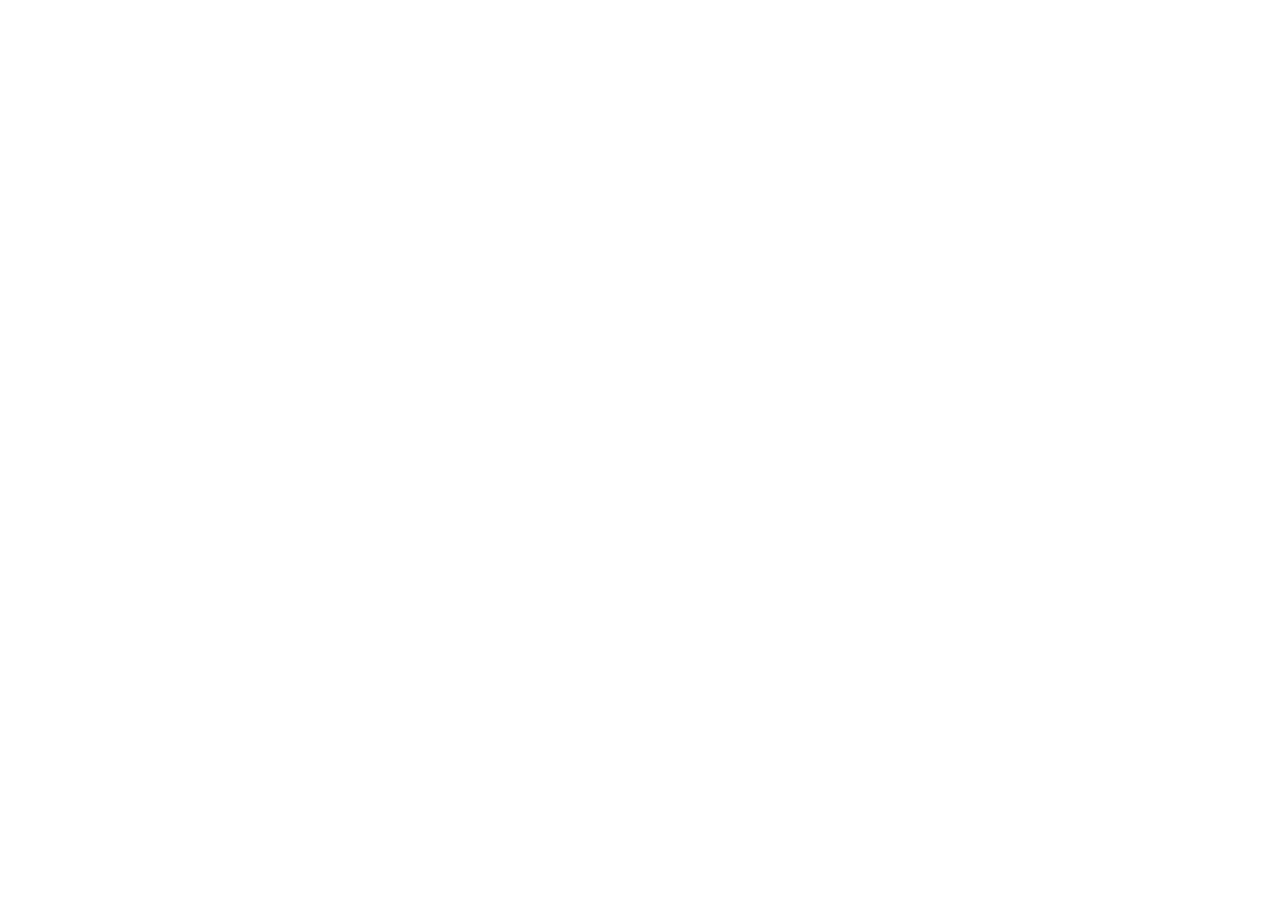
==== index.html @ 0ca32c93 "feat: Stworzenie struktury projektu" ====
<!DOCTYPE html>
<html lang="en">
<head>
    <meta charset="UTF-8">
    <meta http-equiv="X-UA-Compatible" content="IE=edge">
    <meta name="viewport" content="width=device-width, initial-scale=1.0">
    <title>Wrzosowisko - szkółka jeździecka i stadnina koni
    </title>
</head>
<body>
    
</body>
</html>
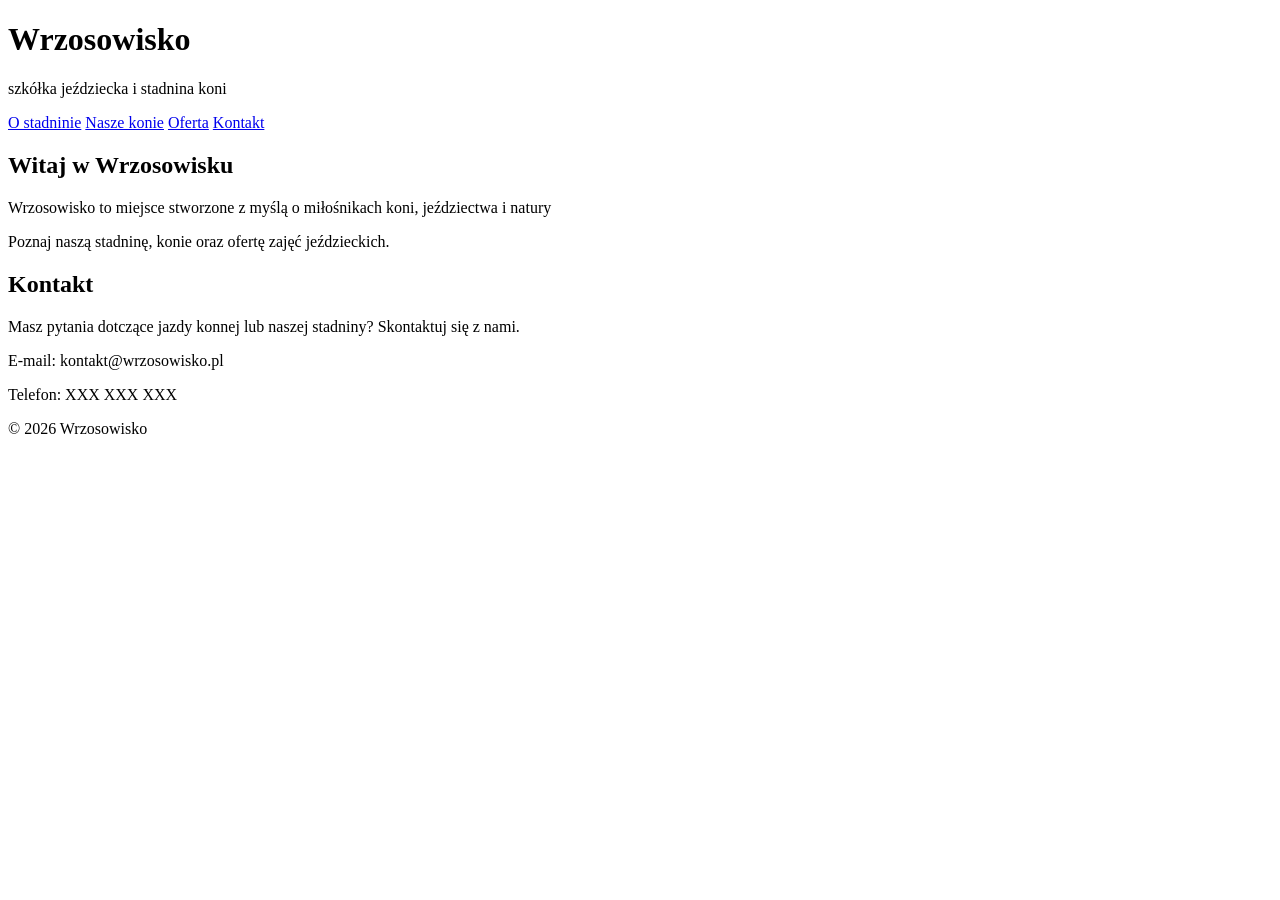
==== commit f6ca4ae9: "feat: Dodanie form* strony głównej." ====
--- a/index.html
+++ b/index.html
@@ -1,13 +1,65 @@
 <!DOCTYPE html>
-<html lang="en">
+<html lang="pl">
 <head>
     <meta charset="UTF-8">
     <meta http-equiv="X-UA-Compatible" content="IE=edge">
     <meta name="viewport" content="width=device-width, initial-scale=1.0">
-    <title>Wrzosowisko - szkółka jeździecka i stadnina koni
-    </title>
+    <title>Wrzosowisko - szkółka jeździecka i stadnina koni</title>
 </head>
 <body>
+    <header>
+        <h1>Wrzosowisko</h1>
+        <p>szkółka jeździecka i stadnina koni</p>
+
+        <nav>
+            <a href="#Onas">O stadninie</a>
+            <a href="#Konie">Nasze konie</a>
+            <a href="#Ofera">Oferta</a>
+            <a href="#Kontakt">Kontakt</a>
+        </nav>
+    </header>
+
+    <main>
+        <section id="Onas">
+            <h2>Witaj w Wrzosowisku</h2>
+
+            <p>
+                Wrzosowisko to miejsce stworzone z myślą 
+                o miłośnikach koni, jeździectwa i natury
+            </p>
+
+            <p>
+                Poznaj naszą stadninę, konie oraz ofertę
+                zajęć jeździeckich.
+            </p>
+        </section>
+
+        <section id="Kontakt">
+            <h2>Kontakt</h2>
+
+            <p>
+                Masz pytania dotczące jazdy konnej lub naszej stadniny?
+                Skontaktuj się z nami.
+            </p>
+
+            <p>
+                E-mail: kontakt@wrzosowisko.pl
+            </p>
+
+            <p>
+                Telefon: XXX XXX XXX
+            </p>
+
+        </section>
+
+
+        
+    </main>
+
+    <footer>
+        <p>© 2026 Wrzosowisko</p>
+    </footer>
+
     
 </body>
 </html>
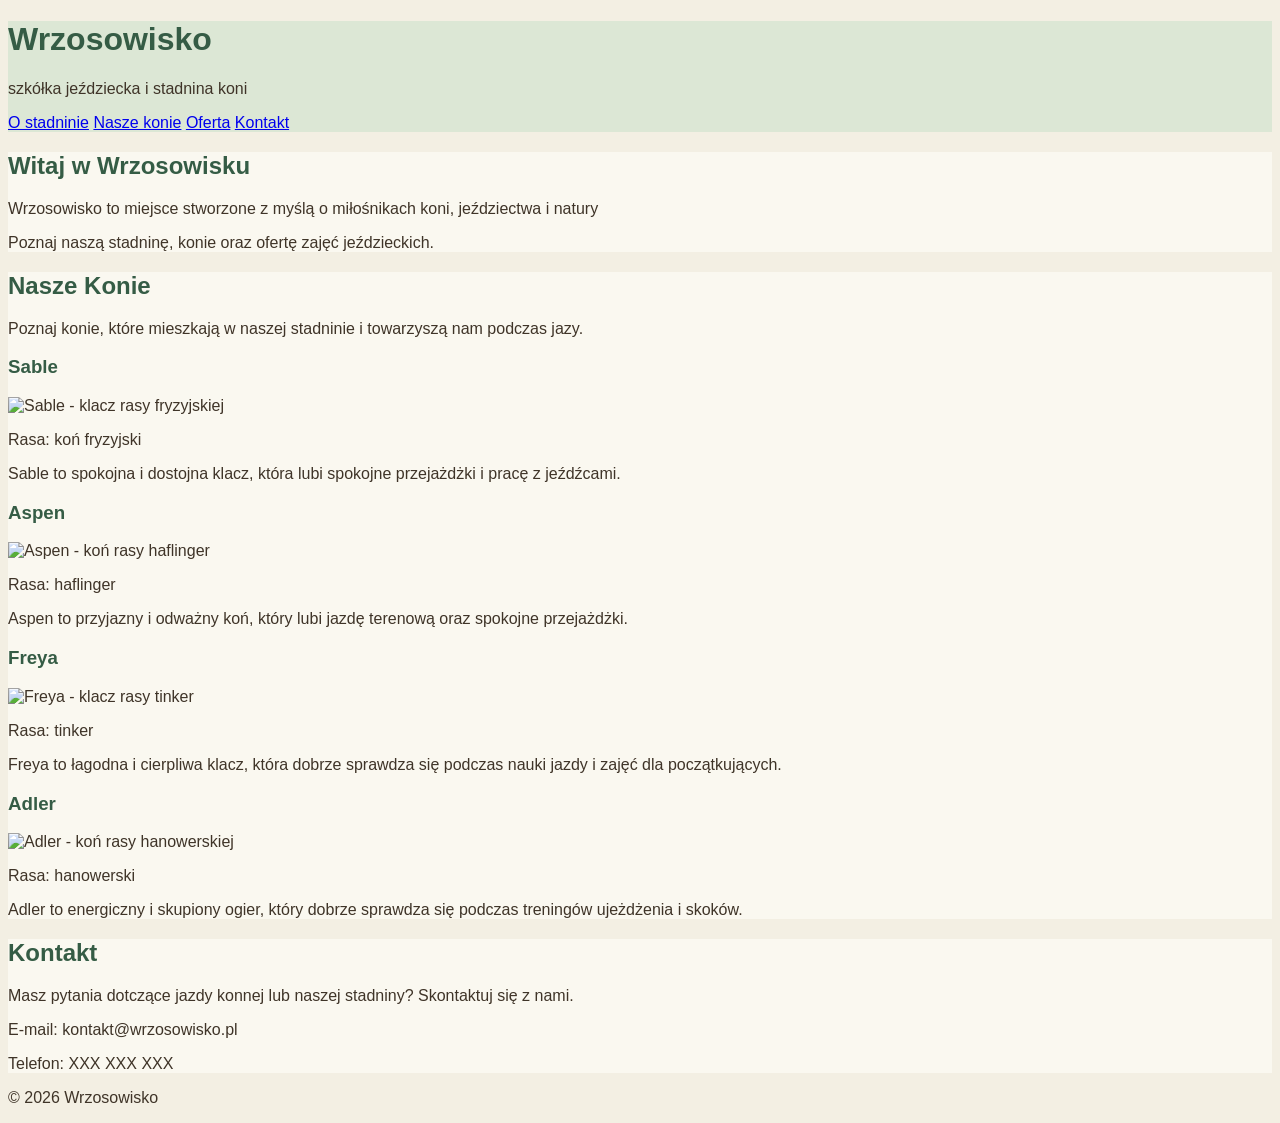
==== commit 3357ae21: "feat: Rozbudowanie strony i dodanie podstawowych stylów." ====
--- a/index.html
+++ b/index.html
@@ -5,6 +5,8 @@
     <meta http-equiv="X-UA-Compatible" content="IE=edge">
     <meta name="viewport" content="width=device-width, initial-scale=1.0">
     <title>Wrzosowisko - szkółka jeździecka i stadnina koni</title>
+    <link rel="stylesheet" href="css/style.css">
+
 </head>
 <body>
     <header>
@@ -33,6 +35,91 @@
                 zajęć jeździeckich.
             </p>
         </section>
+
+        <section id="Konie">
+            <h2>Nasze Konie</h2>
+
+            <p>Poznaj konie, które mieszkają w naszej stadninie
+                i towarzyszą nam podczas jazy.
+            </p>
+
+            <article>
+                <h3>Sable</h3>
+
+                <img src="" alt="Sable - klacz rasy fryzyjskiej">
+
+                <p>
+                    Rasa: koń fryzyjski
+                </p>
+
+                <p>
+                    Sable to spokojna i dostojna klacz,
+                    która lubi spokojne przejażdżki i pracę z jeźdźcami.
+                </p>
+
+            </article>
+
+            <article>
+                <h3>Aspen</h3>
+
+                <img src="" alt="Aspen - koń rasy haflinger">
+
+                <p>
+                    Rasa: haflinger
+                </p>
+
+                <p>
+                    Aspen to przyjazny i odważny koń,
+                    który lubi jazdę terenową oraz spokojne przejażdżki.
+                </p>
+
+            </article>
+
+            <article>
+                <h3>Freya</h3>
+
+                <img src="" alt="Freya - klacz rasy tinker">
+
+                <p>
+                    Rasa: tinker
+                </p>
+
+                <p>
+                    Freya to łagodna i cierpliwa klacz,
+                    która dobrze sprawdza się podczas nauki jazdy
+                    i zajęć dla początkujących.
+                </p>
+
+            </article>
+
+            <article>
+                <h3>Adler</h3>
+
+                <img src="" alt="Adler - koń rasy hanowerskiej">
+
+                <p>
+                    Rasa: hanowerski
+                </p>
+
+                <p>
+                    Adler to energiczny i skupiony ogier,
+                    który dobrze sprawdza się podczas treningów
+                    ujeżdżenia i skoków.
+                </p>
+
+            </article>
+
+        </section>
+
+
+
+
+
+
+
+
+
+
 
         <section id="Kontakt">
             <h2>Kontakt</h2>
--- a/css/style.css
+++ b/css/style.css
@@ -0,0 +1,18 @@
+/* style strony Wrzosowisko */
+body {
+    background-color: #f3efe3;
+    color: #3f3428;
+    font-family: Arial, sans-serif;
+}
+
+h1,h2,h3{
+            color: #355c45;
+        }
+
+header {
+    background-color: #dce7d5;
+}
+
+section {
+    background-color: #faf8f0;
+}
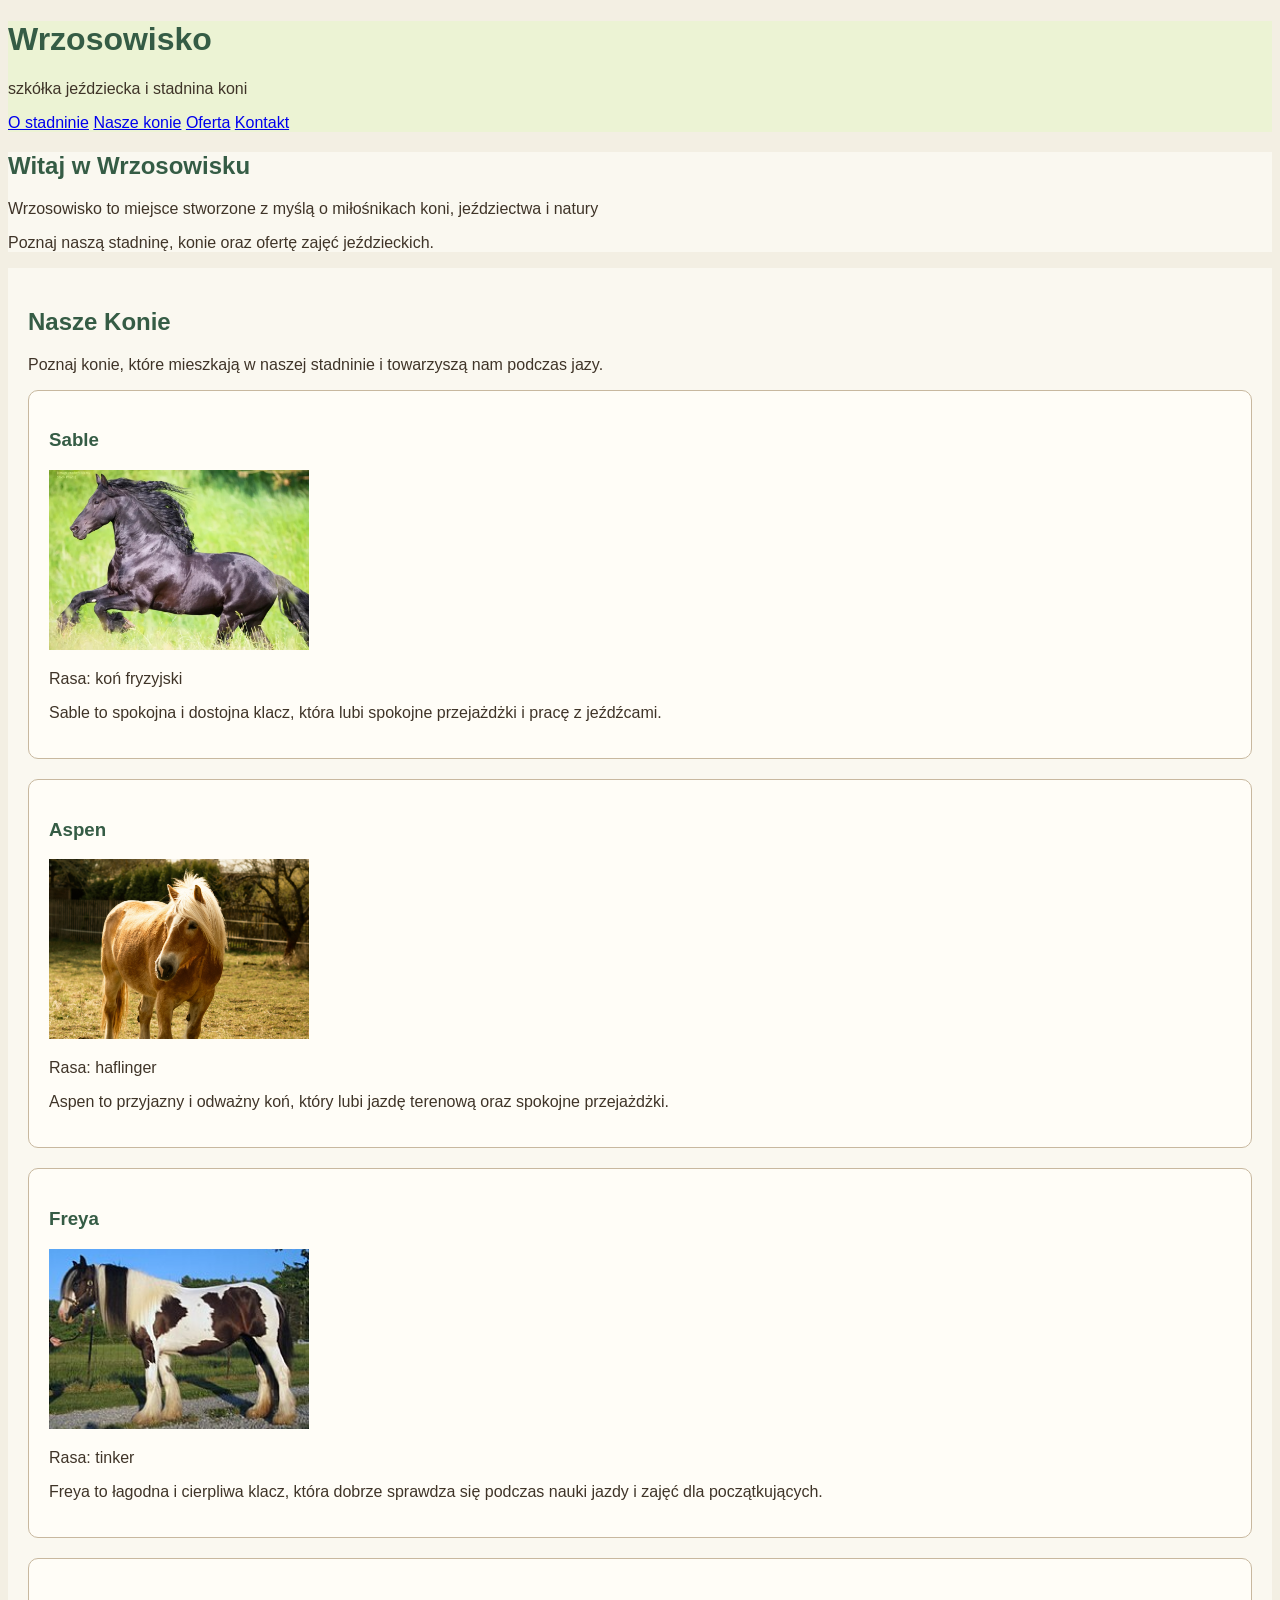
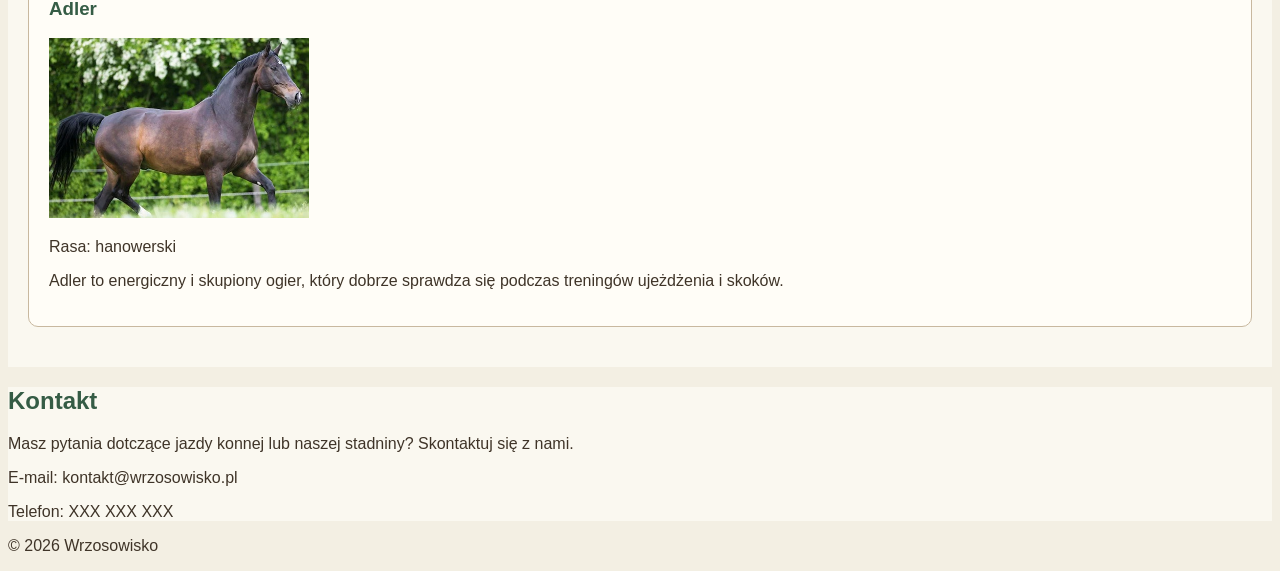
==== commit c88a7a5f: "feat: Dodanie zdjęć koni i ich źródeł" ====
--- a/index.html
+++ b/index.html
@@ -45,8 +45,8 @@
 
             <article>
                 <h3>Sable</h3>
-
-                <img src="" alt="Sable - klacz rasy fryzyjskiej">
+                <!-- link-źródło :https://www.horseandhound.co.uk/features/friesian-horses-785601 -->
+                <img src="images/sable.jpg" alt="Sable - klacz rasy fryzyjskiej">
 
                 <p>
                     Rasa: koń fryzyjski
@@ -61,8 +61,8 @@
 
             <article>
                 <h3>Aspen</h3>
-
-                <img src="" alt="Aspen - koń rasy haflinger">
+                <!-- link-źródło : https://images.pexels.com/photos/37109038/pexels-photo-37109038.jpeg-->
+                <img src="images/aspen.jpg" alt="Aspen - koń rasy haflinger">
 
                 <p>
                     Rasa: haflinger
@@ -77,8 +77,8 @@
 
             <article>
                 <h3>Freya</h3>
-
-                <img src="" alt="Freya - klacz rasy tinker">
+                <!-- link-źródło : https://en.wikipedia.org/wiki/File:GypsyMareLeft.jpg -->
+                <img src="images/freya.jpg" alt="Freya - klacz rasy tinker">
 
                 <p>
                     Rasa: tinker
@@ -94,8 +94,8 @@
 
             <article>
                 <h3>Adler</h3>
-
-                <img src="" alt="Adler - koń rasy hanowerskiej">
+                <!-- link-źródło : https://www.cavalluna.com/en/backstage-more/knowledge-about-horses/horse-breeds/hanoverian-horse -->
+                <img src="images/adler.jpg" alt="Adler - koń rasy hanowerskiej">
 
                 <p>
                     Rasa: hanowerski
--- a/css/style.css
+++ b/css/style.css
@@ -10,9 +10,27 @@
         }
 
 header {
-    background-color: #dce7d5;
+    background-color: #ecf3d4;
 }
 
 section {
     background-color: #faf8f0;
+}
+
+#Konie {
+    padding: 20px;
+}
+
+#Konie article {
+    background-color: #fffdf7;
+    border: 1px solid #c8b89f;
+    border-radius: 10px;
+    padding: 20px;
+    margin-bottom: 20px;
+}
+
+#Konie article img {
+    width: 260px;
+    height: 180px;
+    object-fit: cover;
 }
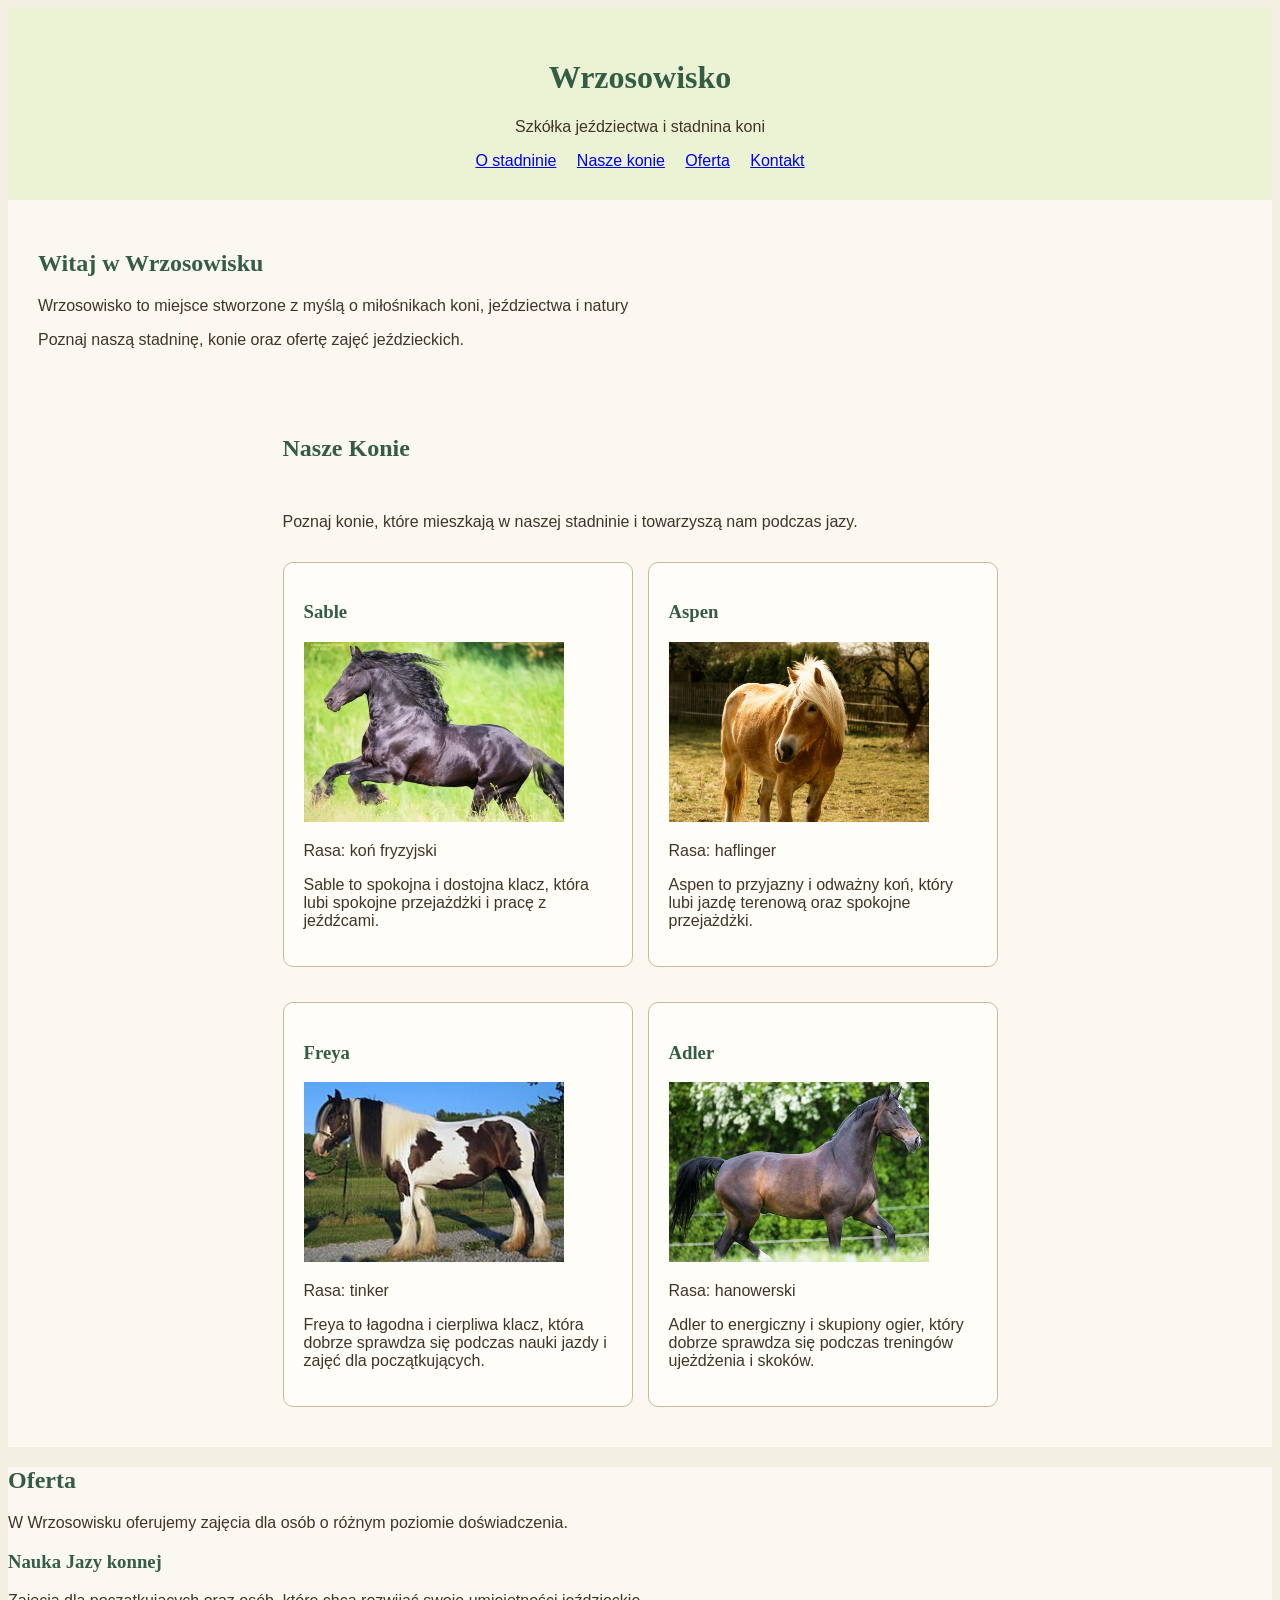
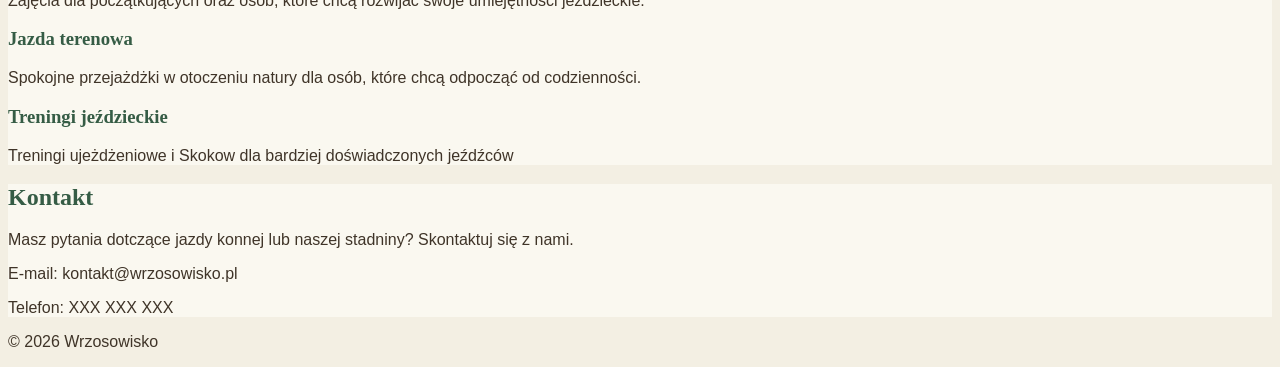
==== commit f87619f6: "Style: Rozbudowanie wyglądu strony." ====
--- a/index.html
+++ b/index.html
@@ -11,7 +11,7 @@
 <body>
     <header>
         <h1>Wrzosowisko</h1>
-        <p>szkółka jeździecka i stadnina koni</p>
+        <p>Szkółka jeździectwa i stadnina koni</p>
 
         <nav>
             <a href="#Onas">O stadninie</a>
@@ -111,7 +111,42 @@
 
         </section>
 
+        <section id="Oferta">
+            <h2>Oferta</h2>
 
+            <p>
+                W Wrzosowisku oferujemy zajęcia dla osób
+                o różnym poziomie doświadczenia.
+            </p>
+
+            <article>
+                <h3>Nauka Jazy konnej</h3>
+
+                <p>
+                    Zajęcia dla początkujących oraz osób,
+                    które chcą rozwijać swoje umiejętności jeździeckie.
+                </p>
+            </article>
+
+            <article>
+                <h3>Jazda terenowa</h3>
+            
+                <p>
+                    Spokojne przejażdżki w otoczeniu natury
+                    dla osób, które chcą odpocząć od codzienności.
+                </p>
+            </article>
+
+            <article>
+                <h3>Treningi jeździeckie</h3>
+
+                <p>
+                    Treningi ujeżdżeniowe i Skokow 
+                    dla bardziej doświadczonych jeźdźców
+                </p>
+            </article>
+
+        </section>
 
 
 
--- a/css/style.css
+++ b/css/style.css
@@ -7,18 +7,38 @@
 
 h1,h2,h3{
             color: #355c45;
+            font-family: Georgia, serif;
         }
 
 header {
     background-color: #ecf3d4;
+    padding: 30px;
+    text-align:center;
+}
+
+nav a {
+    margin: 0 8px;
 }
 
 section {
     background-color: #faf8f0;
 }
 
+#Onas {
+    padding: 30px;
+}
+
 #Konie {
     padding: 20px;
+    display: grid;
+    grid-template-columns: repeat(2,350px);
+    justify-content: center;
+    gap: 15px;
+}
+
+#Konie > h2,
+#Konie > p {
+    grid-column: 1 / -1;
 }
 
 #Konie article {
@@ -27,10 +47,23 @@
     border-radius: 10px;
     padding: 20px;
     margin-bottom: 20px;
+
 }
 
 #Konie article img {
     width: 260px;
     height: 180px;
     object-fit: cover;
+}
+
+#oferta {
+    padding: 30px;
+}
+
+#oferta article {
+    background-color: #fffdf7;
+    border: 1px solid #c8b89f;
+    border-radius: 10px;
+    padding: 20px;
+    margin-bottom: 20px;
 }
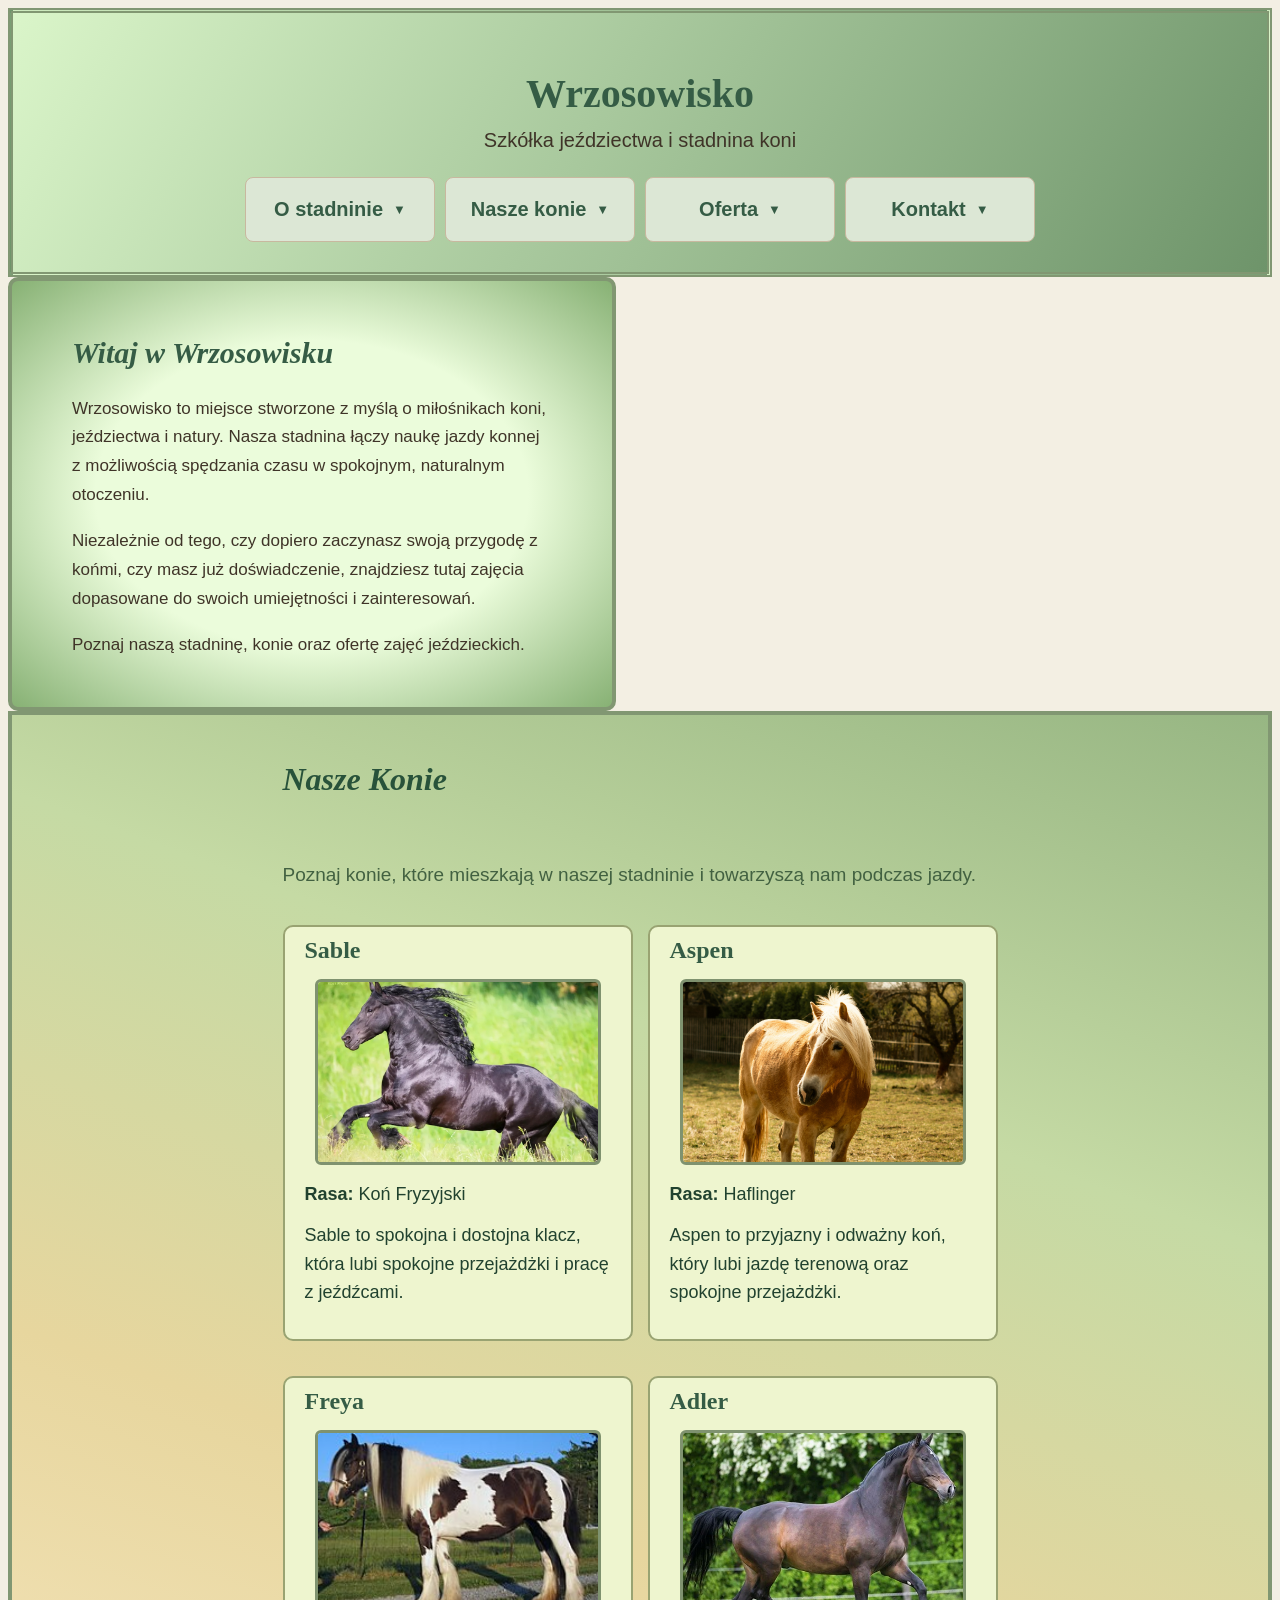
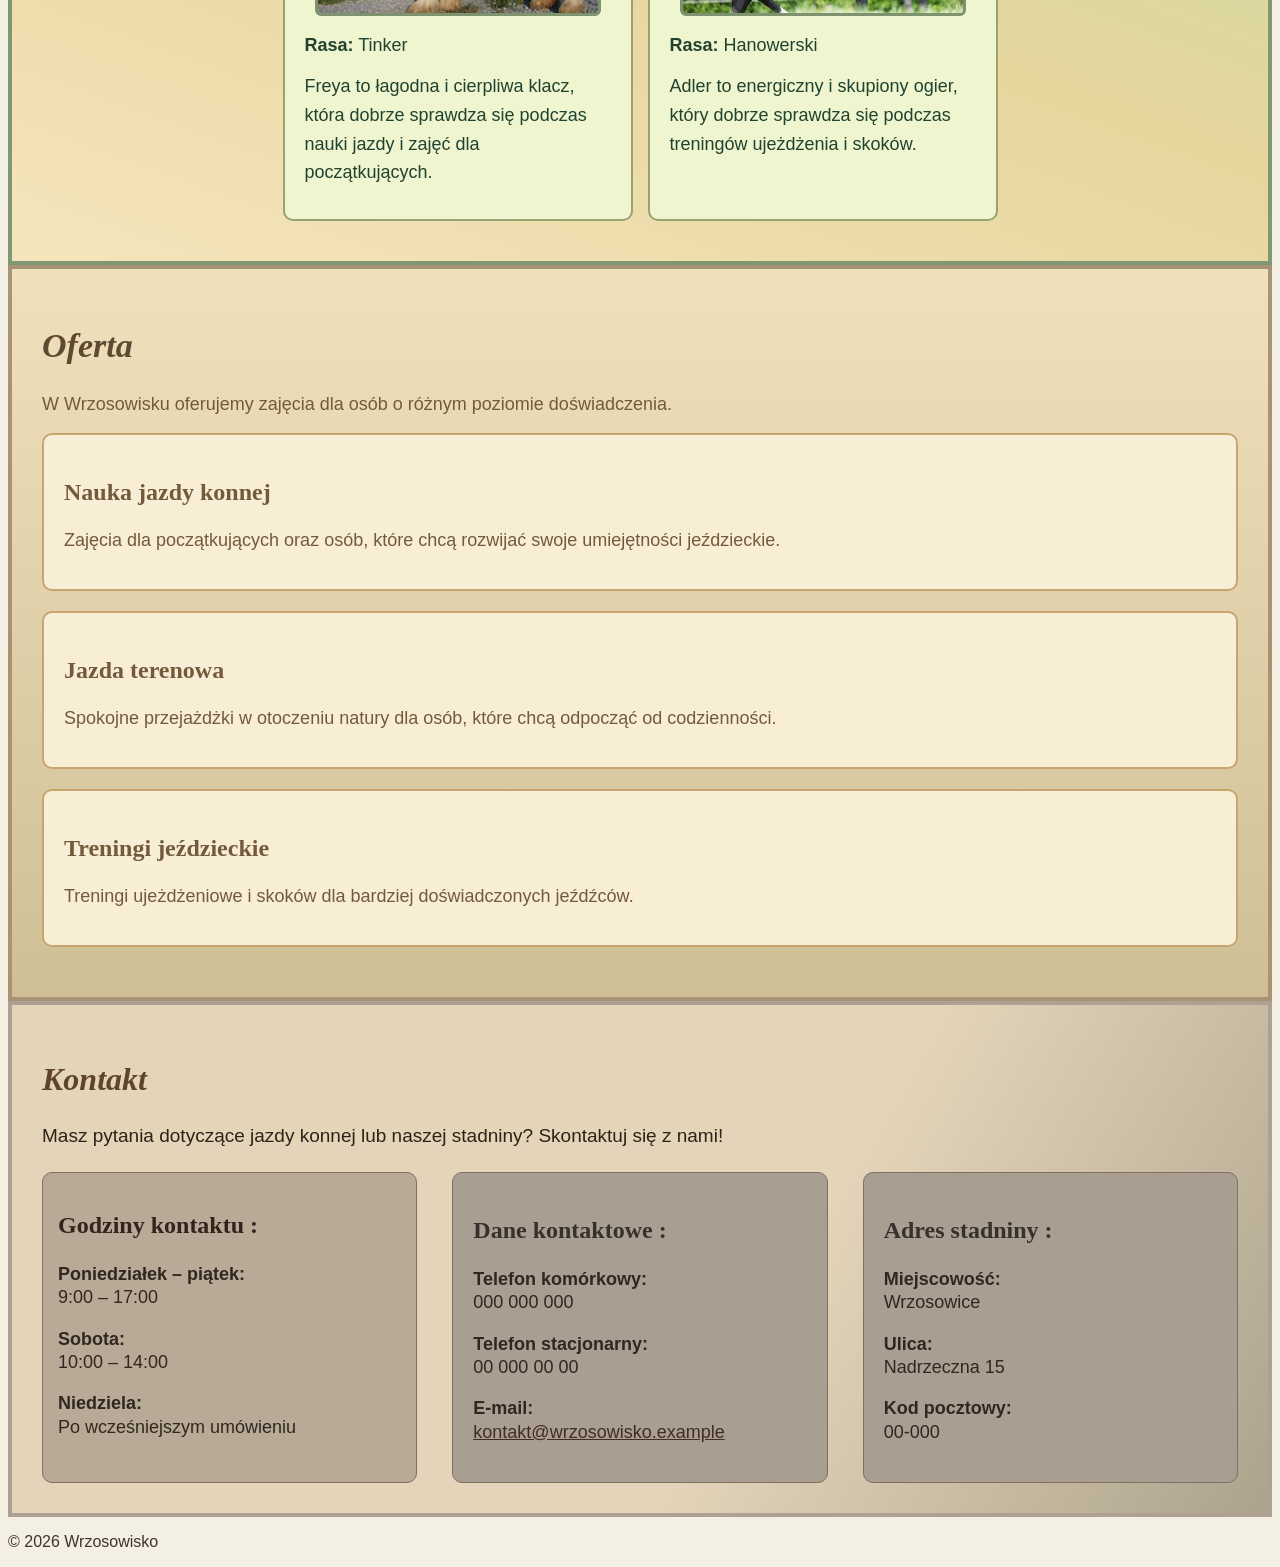
==== commit 57470ff9: "feat: Rozbudowanie strony Wrzosowisko." ====
--- a/index.html
+++ b/index.html
@@ -8,16 +8,33 @@
     <link rel="stylesheet" href="css/style.css">
 
 </head>
+
 <body>
     <header>
         <h1>Wrzosowisko</h1>
         <p>Szkółka jeździectwa i stadnina koni</p>
 
+        <!-- Nawigacja strony -->
         <nav>
-            <a href="#Onas">O stadninie</a>
-            <a href="#Konie">Nasze konie</a>
-            <a href="#Ofera">Oferta</a>
-            <a href="#Kontakt">Kontakt</a>
+             <details>
+                <summary>O stadninie</summary>
+                <a href="#Onas">O nas</a>
+            </details>
+        
+            <details>
+                <summary>Nasze konie</summary>
+                <a href="#Konie">Lista koni</a>
+            </details>
+        
+            <details>
+                <summary>Oferta</summary>
+                <a href="#Oferta">Nasza oferta</a>
+            </details>
+        
+            <details>
+                <summary>Kontakt</summary>
+                <a href="#Kontakt">Dane kontaktowe</a>
+            </details>
         </nav>
     </header>
 
@@ -27,7 +44,15 @@
 
             <p>
                 Wrzosowisko to miejsce stworzone z myślą 
-                o miłośnikach koni, jeździectwa i natury
+                o miłośnikach koni, jeździectwa i natury.
+                Nasza stadnina łączy naukę jazdy konnej
+                z możliwością spędzania czasu w spokojnym, naturalnym otoczeniu.
+            </p>
+
+            <p>
+                Niezależnie od tego, czy dopiero zaczynasz swoją przygodę z końmi,
+                czy masz już doświadczenie, znajdziesz tutaj zajęcia dopasowane
+                do swoich umiejętności i zainteresowań.
             </p>
 
             <p>
@@ -40,16 +65,16 @@
             <h2>Nasze Konie</h2>
 
             <p>Poznaj konie, które mieszkają w naszej stadninie
-                i towarzyszą nam podczas jazy.
+                i towarzyszą nam podczas jazdy.
             </p>
 
             <article>
                 <h3>Sable</h3>
-                <!-- link-źródło :https://www.horseandhound.co.uk/features/friesian-horses-785601 -->
+                <!-- Źródło zdjęcia :https://www.horseandhound.co.uk/features/friesian-horses-785601 -->
                 <img src="images/sable.jpg" alt="Sable - klacz rasy fryzyjskiej">
 
                 <p>
-                    Rasa: koń fryzyjski
+                    <strong>Rasa:</strong> Koń Fryzyjski
                 </p>
 
                 <p>
@@ -61,11 +86,11 @@
 
             <article>
                 <h3>Aspen</h3>
-                <!-- link-źródło : https://images.pexels.com/photos/37109038/pexels-photo-37109038.jpeg-->
+                <!-- Źródło zdjęcia : https://images.pexels.com/photos/37109038/pexels-photo-37109038.jpeg-->
                 <img src="images/aspen.jpg" alt="Aspen - koń rasy haflinger">
 
                 <p>
-                    Rasa: haflinger
+                    <strong>Rasa:</strong> Haflinger
                 </p>
 
                 <p>
@@ -77,11 +102,11 @@
 
             <article>
                 <h3>Freya</h3>
-                <!-- link-źródło : https://en.wikipedia.org/wiki/File:GypsyMareLeft.jpg -->
+                <!-- Źródło zdjęcia : https://en.wikipedia.org/wiki/File:GypsyMareLeft.jpg -->
                 <img src="images/freya.jpg" alt="Freya - klacz rasy tinker">
 
                 <p>
-                    Rasa: tinker
+                    <strong>Rasa:</strong> Tinker
                 </p>
 
                 <p>
@@ -94,11 +119,11 @@
 
             <article>
                 <h3>Adler</h3>
-                <!-- link-źródło : https://www.cavalluna.com/en/backstage-more/knowledge-about-horses/horse-breeds/hanoverian-horse -->
+                <!-- Źródło zdjęcia : https://www.cavalluna.com/en/backstage-more/knowledge-about-horses/horse-breeds/hanoverian-horse -->
                 <img src="images/adler.jpg" alt="Adler - koń rasy hanowerskiej">
 
                 <p>
-                    Rasa: hanowerski
+                    <strong>Rasa:</strong> Hanowerski
                 </p>
 
                 <p>
@@ -120,7 +145,7 @@
             </p>
 
             <article>
-                <h3>Nauka Jazy konnej</h3>
+                <h3>Nauka jazdy konnej</h3>
 
                 <p>
                     Zajęcia dla początkujących oraz osób,
@@ -141,47 +166,76 @@
                 <h3>Treningi jeździeckie</h3>
 
                 <p>
-                    Treningi ujeżdżeniowe i Skokow 
-                    dla bardziej doświadczonych jeźdźców
-                </p>
-            </article>
-
-        </section>
-
-
-
-
-
-
-
-
-
+                    Treningi ujeżdżeniowe i skoków 
+                    dla bardziej doświadczonych jeźdźców.
+                </p>
+            </article>
+
+        </section>
+
+        <!-- Sekcja kontaktowa -->
         <section id="Kontakt">
             <h2>Kontakt</h2>
-
-            <p>
-                Masz pytania dotczące jazdy konnej lub naszej stadniny?
-                Skontaktuj się z nami.
-            </p>
-
-            <p>
-                E-mail: kontakt@wrzosowisko.pl
-            </p>
-
-            <p>
-                Telefon: XXX XXX XXX
-            </p>
-
-        </section>
-
-
-        
+        
+            <p>
+                Masz pytania dotyczące jazdy konnej lub naszej stadniny?
+                Skontaktuj się z nami!
+            </p>
+        
+            <!-- Układ informacji kontaktowych -->
+            <div class="Kontakt-uklad">
+
+                <!-- Godziny kontaktu -->
+                <aside class="Kontakt-godziny">
+                    <h3>Godziny kontaktu :</h3>
+        
+                    <p><strong>Poniedziałek – piątek:</strong><br>9:00 – 17:00</p>
+                    <p><strong>Sobota:</strong><br>10:00 – 14:00</p>
+                    <p><strong>Niedziela:</strong><br>Po wcześniejszym umówieniu</p>
+                </aside>
+        
+                <!-- Dane kontaktowe i adres -->
+                <section class="Kontakt-bloki">
+        
+                    <section class="Kontakt-blok">
+                        <h3>Dane kontaktowe :</h3>
+        
+                        <address>
+                            <p><strong>Telefon komórkowy:</strong><br>000 000 000</p>
+        
+                            <p><strong>Telefon stacjonarny:</strong><br>00 000 00 00</p>
+        
+                            <p>
+                                <strong>E-mail:</strong><br>
+                                <a href="mailto:kontakt@wrzosowisko.example">
+                                    kontakt@wrzosowisko.example
+                                </a>
+                            </p>
+                        </address>
+                    </section>
+        
+                    <section class="Kontakt-blok">
+                        <h3>Adres stadniny :</h3>
+
+                        <address>
+                            <p><strong>Miejscowość:</strong><br>Wrzosowice</p>
+        
+                            <p><strong>Ulica:</strong><br>Nadrzeczna 15</p>
+        
+                            <p><strong>Kod pocztowy:</strong><br>00-000</p>
+                        </address>
+                    </section>
+        
+                </section>
+        
+            </div>
+        </section>
+       
     </main>
 
+    <!-- Stopka strony -->
     <footer>
         <p>© 2026 Wrzosowisko</p>
-    </footer>
-
-    
+    </footer> 
 </body>
 </html>
--- a/css/style.css
+++ b/css/style.css
@@ -5,35 +5,75 @@
     font-family: Arial, sans-serif;
 }
 
-h1,h2,h3{
-            color: #355c45;
-            font-family: Georgia, serif;
-        }
-
+h1,
+h2,
+h3 {
+    color: #355c45;
+    font-family: Georgia, serif;
+}
+
+
+/* nagłówek strony */
 header {
-    background-color: #ecf3d4;
+    background: linear-gradient(120deg, #daf5c9, #6e946a);
     padding: 30px;
-    text-align:center;
-}
-
-nav a {
-    margin: 0 8px;
-}
-
+    text-align: center;
+    border: 5px double #819772;
+}
+
+header h1 {
+    font-size: 40px;
+    font-weight: bold;
+    margin-bottom: 12px;
+}
+
+header p {
+    font-size: 20px;
+    margin-top: 4px;
+}
+
+
+/* tło sekcji */
 section {
     background-color: #faf8f0;
 }
 
+
+/* sekcja O nas */
 #Onas {
-    padding: 30px;
-}
-
+    padding: 30px 60px;
+    max-width: 480px;
+    background: radial-gradient(ellipse, #ebfcdb 51%, #87b174);
+    border-radius: 10px;
+    border: 4px solid #819772;
+}
+
+#Onas h2 {
+    font-size: 30px;
+    font-style: oblique;
+}
+
+#Onas p {
+    font-size: 17px;
+    line-height: 1.7;
+}
+
+
+/* sekcja Nasze konie */
 #Konie {
     padding: 20px;
     display: grid;
-    grid-template-columns: repeat(2,350px);
+    grid-template-columns: repeat(2, 350px);
     justify-content: center;
     gap: 15px;
+    background: linear-gradient(
+        200deg,
+        #97b683,
+        #c5daa4,
+        #e7d69e,
+        #f5e5bc
+    );
+    border: 4px solid #819772;
 }
 
 #Konie > h2,
@@ -41,29 +81,275 @@
     grid-column: 1 / -1;
 }
 
+#Konie h2 {
+    font-family: Georgia, serif;
+    font-size: 32px;
+    font-weight: bold;
+    font-style: oblique;
+    color: #28523a;
+}
+
+#Konie > p {
+    font-family: Arial, sans-serif;
+    font-size: 19px;
+    font-weight: normal;
+    color: #426141;
+    line-height: 1.7;
+}
+
+
+/* karty koni */
 #Konie article {
-    background-color: #fffdf7;
-    border: 1px solid #c8b89f;
+    background-color: #eef5cf;
+    border: 2px solid #99a372;
+    border-radius: 10px;
+    padding: 10px 20px 20px;
+    margin-bottom: 20px;
+}
+
+#Konie article h3 {
+    font-size: 24px;
+    font-weight: bold;
+    margin-top: 0;
+    margin-bottom: 15px;
+}
+
+
+/* zdjęcia koni */
+#Konie article img {
+    width: 280px;
+    height: 180px;
+    object-fit: cover;
+    display: block;
+    margin: 0 auto 15px;
+    border: 3px solid #7f926f;
+    border-radius: 6px;
+}
+
+#Konie article p {
+    font-size: 18px;
+    color: #21422f;
+    margin-top: 8px;
+    margin-bottom: 12px;
+    line-height: 1.6;
+}
+
+
+/* sekcja Oferta */
+#Oferta {
+    padding: 30px;
+    background: linear-gradient(180deg, #f0e1bd, #cfbf95);
+    border: 4px solid #a89375;
+}
+
+#Oferta h2 {
+    font-family: Georgia, serif;
+    font-size: 34px;
+    font-weight: bold;
+    font-style: oblique;
+    color: #5f4930;
+}
+
+#Oferta h3 {
+    font-size: 24px;
+    font-weight: bold;
+    color: #745a3c;
+}
+
+#Oferta p {
+    font-size: 18px;
+    font-weight: normal;
+    color: #745a3c;
+}
+
+
+/* karty oferty */
+#Oferta article {
+    background-color: #f7eed5;
+    border: 2px solid #caa46f;
     border-radius: 10px;
     padding: 20px;
     margin-bottom: 20px;
-
-}
-
-#Konie article img {
-    width: 260px;
-    height: 180px;
-    object-fit: cover;
-}
-
-#oferta {
+}
+
+
+/* nawigacja */
+nav {
+    display: flex;
+    justify-content: center;
+    align-items: flex-start;
+    gap: 10px;
+    margin-top: 25px;
+}
+
+nav details {
+    position: relative;
+    width: 190px;
+}
+
+nav summary {
+    box-sizing: border-box;
+    width: 190px;
+    height: 65px;
+    display: flex;
+    justify-content: center;
+    align-items: center;
+    cursor: pointer;
+    list-style: none;
+    font-size: 20px;
+    font-weight: bold;
+    color: #355c45;
+    background-color: #dce7d5;
+    border: 1px solid #c8b89f;
+    border-radius: 8px;
+    white-space: nowrap;
+}
+
+nav summary::-webkit-details-marker {
+    display: none;
+}
+
+
+/* strzałka w menu */
+nav summary::after {
+    content: "▼";
+    font-size: 13px;
+    margin-left: 10px;
+    display: inline-block;
+}
+
+nav details[open] summary::after {
+    transform: rotate(180deg);
+}
+
+nav details[open] summary {
+    background-color: #c8d8c0;
+    border-radius: 8px 8px 0 0;
+}
+
+
+/* rozwijane menu */
+nav details a {
+    display: block;
+    box-sizing: border-box;
+    position: absolute;
+    top: 65px;
+    left: 0;
+    width: 100%;
+    padding: 12px;
+    background-color: #fffdf7;
+    color: #3f3428;
+    text-decoration: none;
+    border-left: 1px solid #c8b89f;
+    border-right: 1px solid #c8b89f;
+    border-bottom: 1px solid #c8b89f;
+}
+
+nav details a:hover {
+    background-color: #dce7d5;
+}
+
+
+/* sekcja Kontakt */
+#Kontakt {
     padding: 30px;
-}
-
-#oferta article {
-    background-color: #fffdf7;
-    border: 1px solid #c8b89f;
+    background: linear-gradient(120deg, #e4d5ba 60%, #ada38d);
+    border: 4px solid #aca192;
+}
+
+#Kontakt h2 {
+    font-family: Georgia, serif;
+    font-size: 32px;
+    font-weight: bold;
+    font-style: oblique;
+    color: #5e4529;
+}
+
+#Kontakt > p {
+    font-size: 19px;
+    font-weight: normal;
+    color: #2c2216;
+}
+
+
+/* układ boxów - Kontakt */
+.Kontakt-uklad {
+    display: grid;
+    grid-template-columns: repeat(3, 1fr);
+    align-items: stretch;
+    gap: 35px;
+    margin-top: 25px;
+}
+
+
+/* box Godziny kontaktu */
+.Kontakt-godziny {
+    background-color: #b8aa96;
+    border: 1px solid #806f5d;
+    border-radius: 10px;
+    padding: 15px;
+    color: #302820;
+}
+
+
+/* wspólne ustawienia boxów */
+.Kontakt-godziny,
+.Kontakt-blok {
+    box-sizing: border-box;
+    height: 100%;
+    min-height: 230px;
+}
+
+
+/* nagłówki boxów */
+.Kontakt-godziny h3,
+.Kontakt-blok h3 {
+    font-size: 24px;
+    font-weight: bold;
+    font-family: Georgia, serif;
+}
+
+.Kontakt-godziny h3 {
+    color: #30241c;
+}
+
+.Kontakt-blok h3 {
+    color: #38302a;
+}
+
+.Kontakt-godziny p {
+    font-size: 18px;
+    line-height: 1.3;
+}
+
+
+/* dane kontaktowe i adres */
+.Kontakt-bloki {
+    display: contents;
+}
+
+.Kontakt-blok {
+    background-color: #a89e91;
+    border: 1px solid #806f5d;
     border-radius: 10px;
     padding: 20px;
-    margin-bottom: 20px;
+}
+
+.Kontakt-blok p {
+    font-size: 18px;
+    line-height: 1.3;
+    color: #302820;
+}
+
+
+/* link e-mail */
+.Kontakt-blok a {
+    color: #412e21;
+    text-decoration: underline;
+}
+
+
+/* adres */
+.Kontakt-blok address {
+    font-style: normal;
 }
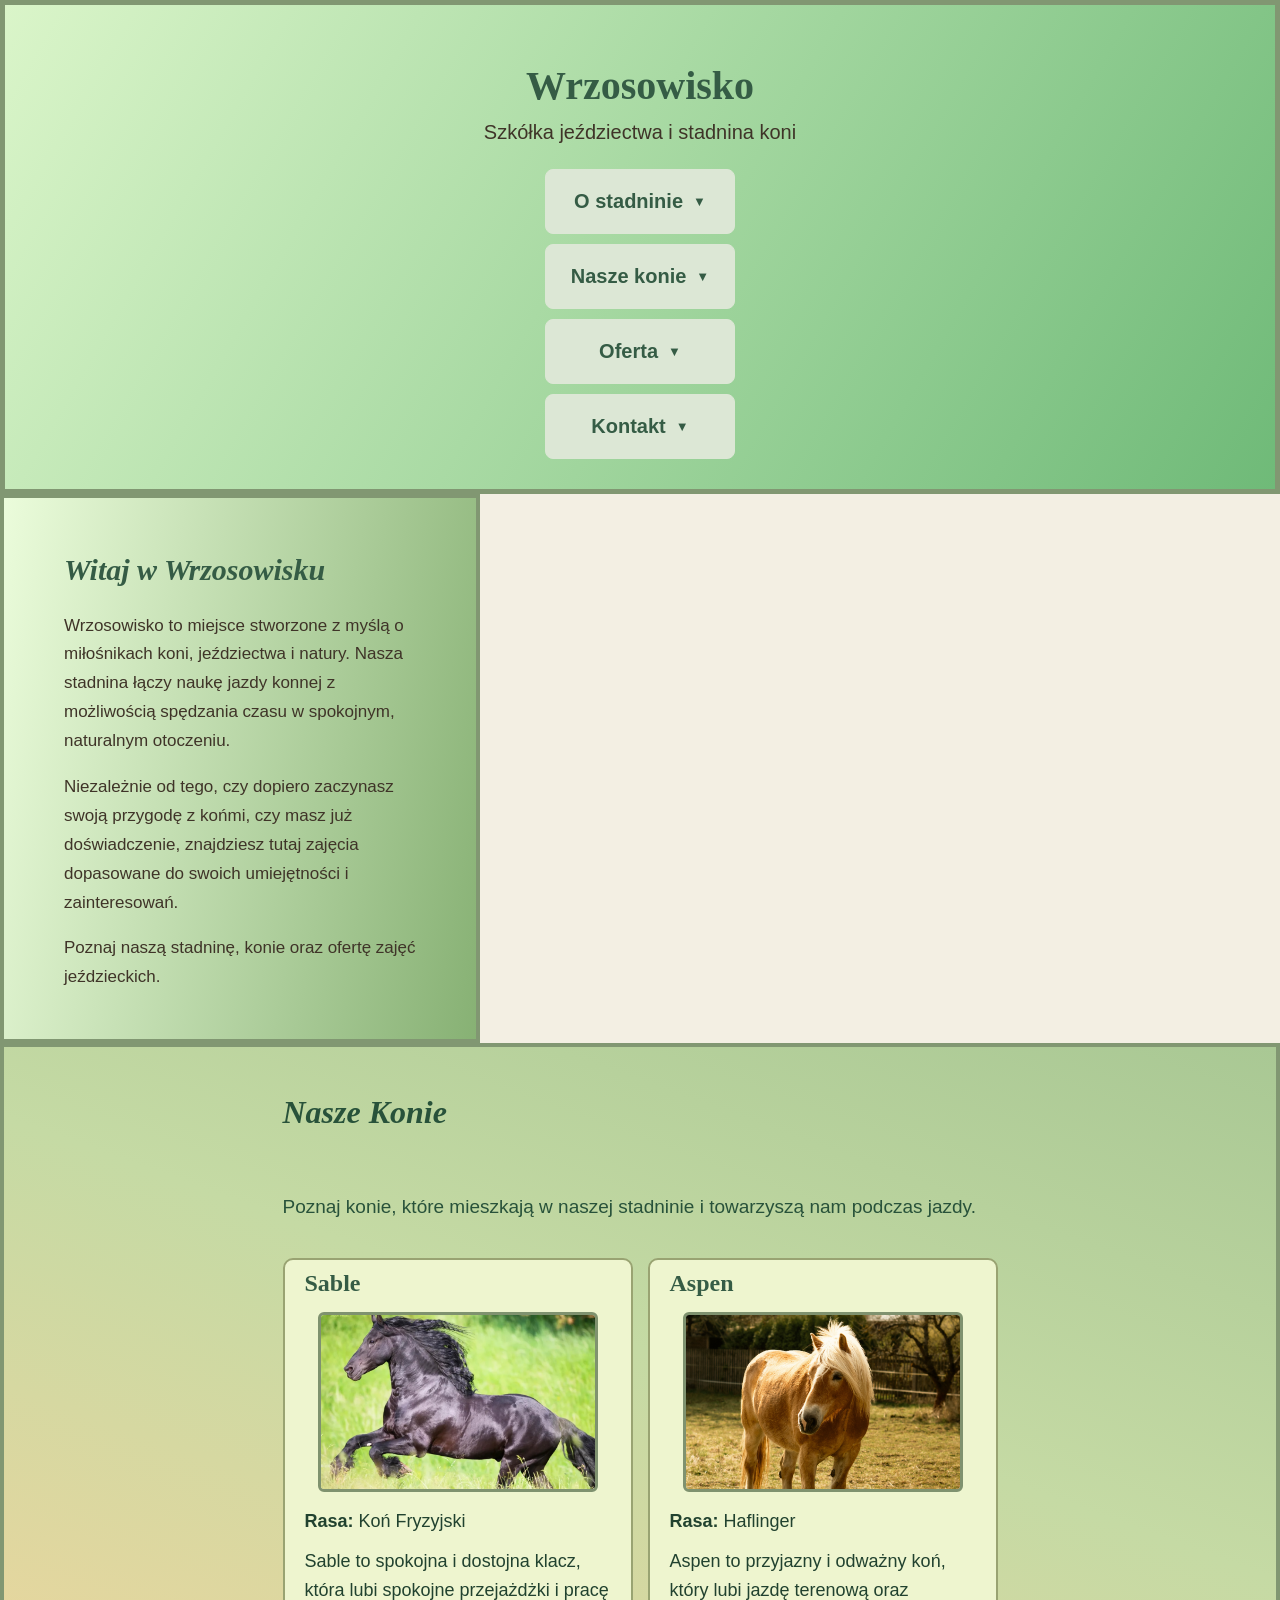
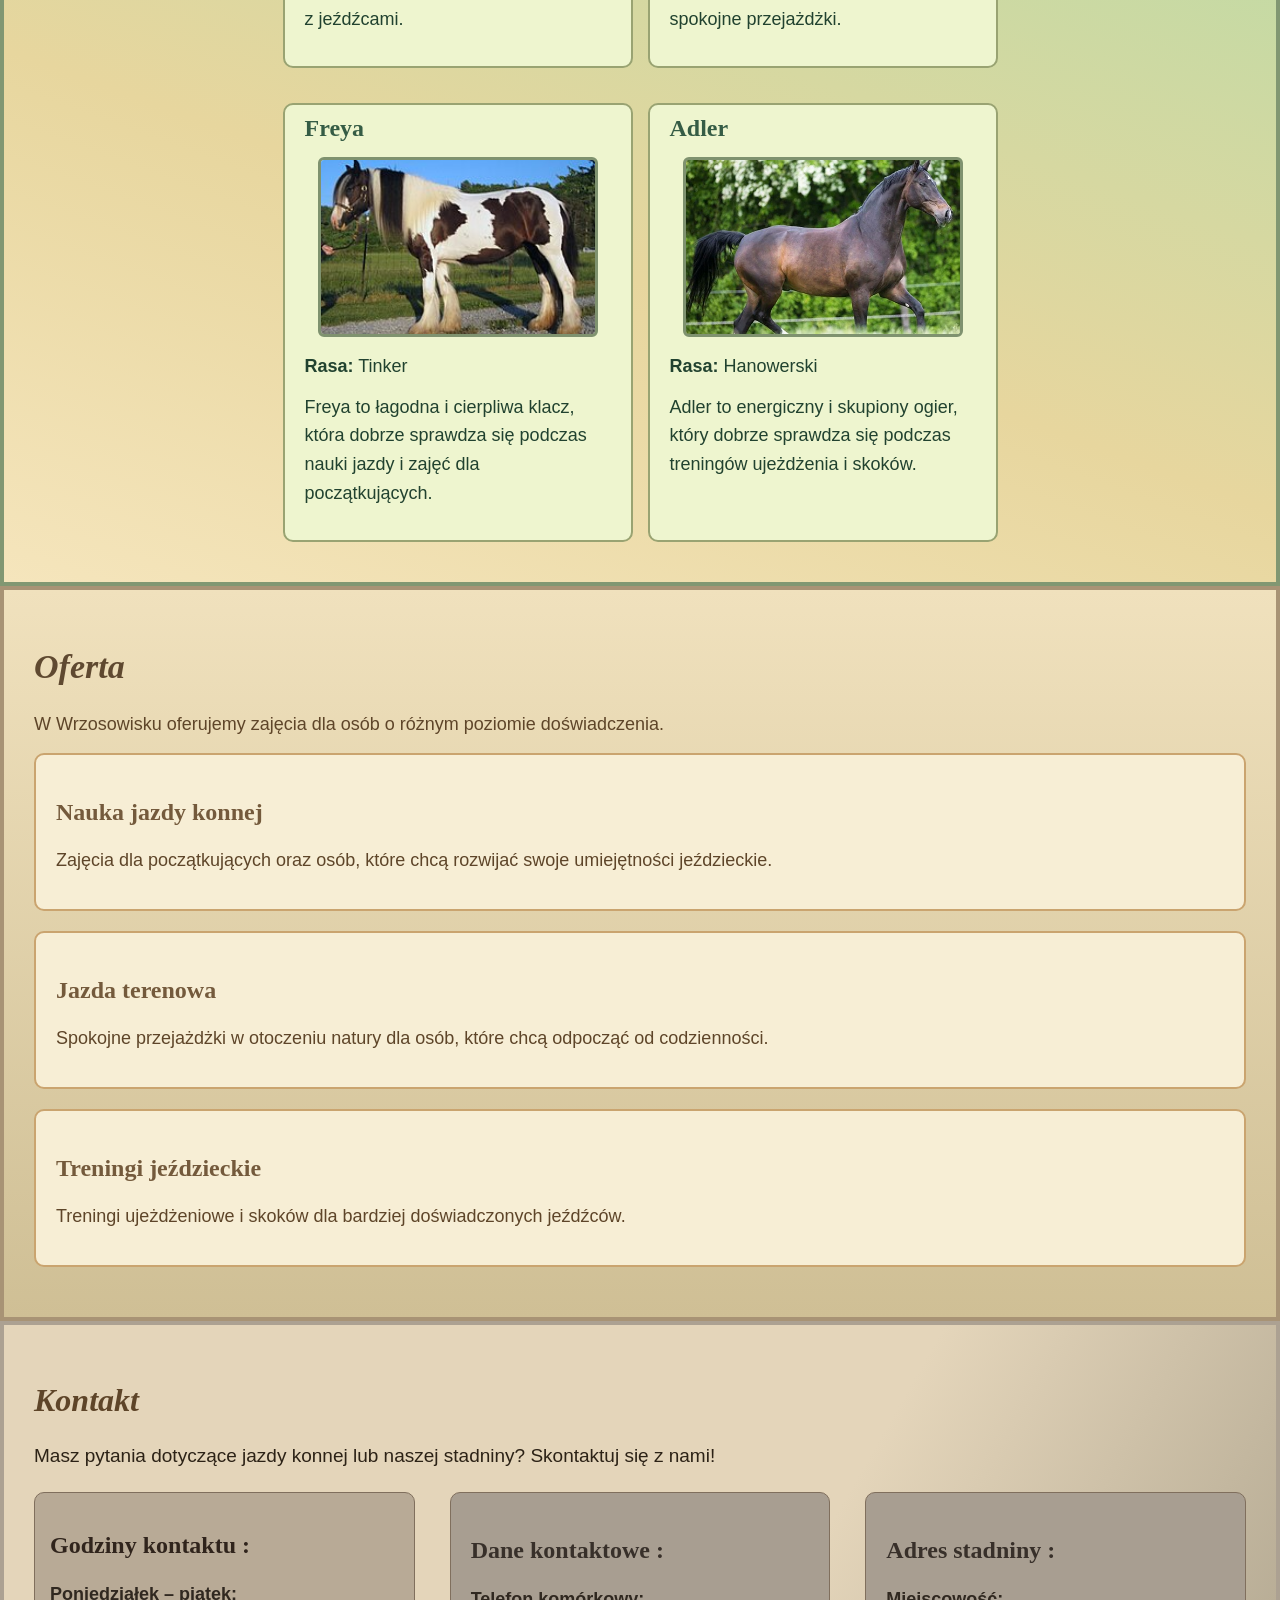
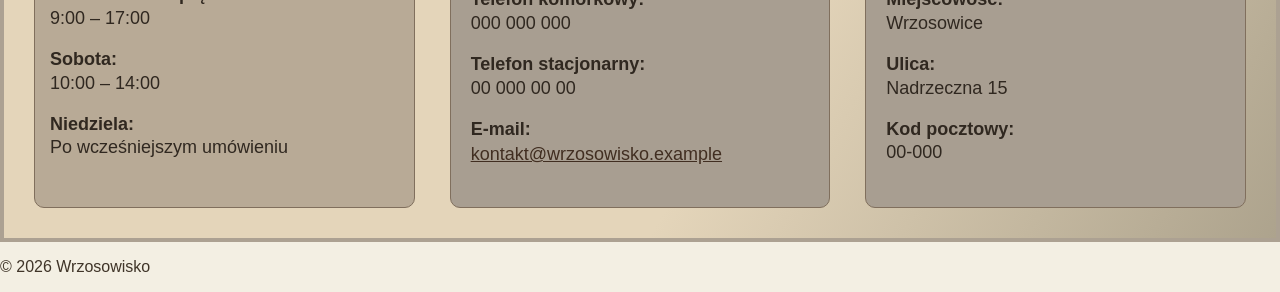
==== commit c73c71ad: "Aktualizacja dokumentacji i poprawa responsywności i dostępności strony - do urządzeń mobilnych i it" ====
--- a/index.html
+++ b/index.html
@@ -195,7 +195,7 @@
                 </aside>
         
                 <!-- Dane kontaktowe i adres -->
-                <section class="Kontakt-bloki">
+                <div class="Kontakt-bloki">
         
                     <section class="Kontakt-blok">
                         <h3>Dane kontaktowe :</h3>
@@ -226,7 +226,7 @@
                         </address>
                     </section>
         
-                </section>
+                </div>
         
             </div>
         </section>
--- a/css/style.css
+++ b/css/style.css
@@ -1,24 +1,103 @@
+:root {
+    /* kolory podstawowe */
+    --kolor-tla: #f3efe3;
+    --kolor-tekstu: #3f3428;
+    --kolor-zielony: #355c45;
+    --kolor-zielony-ciemny: #28523a;
+    --kolor-ramki: #819772;
+    --kolor-sekcji: #faf8f0;
+
+    /* kolory koni */
+    --kolor-karty-konia: #eef5cf;
+    --kolor-tekstu-konia: #21422f;
+
+    /* kolory oferty */
+    --kolor-tekstu-oferty: #745a3c;
+    --kolor-tekstu-oferty-akapitu: #5e4529;
+
+    /* kolory kontaktu */
+    --kolor-tekstu-kontaktu: #302820;
+    /* dodatk. kolory kontaktu */
+    --kolor-naglowka-kontaktu: #5e4529;
+    --kolor-wstepu-kontaktu: #2c2216;
+    --kolor-naglowka-godzin: #30241c;
+    --kolor-naglowka-boksu: #38302a;
+    --kolor-linku-kontaktu: #412e21;
+
+    /* tła boksów kontaktowych */
+    --tlo-godzin-kontaktu: #b8aa96;
+    --tlo-bloku-kontaktu: #a89e91;
+
+    /* ramka sekcji kontaktowej */
+    --kolor-ramki-sekcji-kontaktu: #aca192;
+
+    /* kolory nawigacji i ramek */
+    --kolor-menu: #dce7d5;
+    --kolor-ramki-menu: var(--kolor-ramki-menu);
+    --kolor-ramki-kontaktu: #806f5d;
+
+    /* kolory gradientów*/
+    --gradient-naglowka-1: #daf5c9;
+    --gradient-naglowka-2: #6fba78;
+
+    --gradient-onas-1: #ebfcdb;
+    --gradient-onas-2: #87b174;
+
+    --gradient-koni-1: #a9c894;
+    --gradient-koni-2: #c5daa4;
+    --gradient-koni-3: #e7d69e;
+    --gradient-koni-4: #f5e5bc;
+
+    /*gradient Oferty*/
+    --gradient-oferta-1: #f0e1bd;
+    --gradient-oferta-2: #cfbf95;
+
+     /*gradient Kontaktu*/
+     --gradient-kontakt-1: #e4d5ba;
+     --gradient-kontakt-2: #ada38d;
+
+    /* odstępy */
+    --odstep-maly: 10px;
+    --odstep-sredni: 15px;
+    --odstep-duzy: 20px;
+    --odstep-wiekszy: 30px;
+    --odstep-sekcji: 35px;
+    --odstep-duzy-sekcji: 60px;
+}
+
+/* Globalne` obliczanie wymiarów elementów */
+
+*,
+*::before,
+*::after {
+    box-sizing: border-box;
+}
+
+
 /* style strony Wrzosowisko */
 body {
-    background-color: #f3efe3;
-    color: #3f3428;
+    background-color: var(--kolor-tla);
+    color: var(--kolor-tekstu);
     font-family: Arial, sans-serif;
+
+    margin: 0;
 }
 
 h1,
 h2,
 h3 {
-    color: #355c45;
+    color: var(--kolor-zielony);
     font-family: Georgia, serif;
 }
 
 
 /* nagłówek strony */
 header {
-    background: linear-gradient(120deg, #daf5c9, #6e946a);
+    background: linear-gradient(120deg, var(--gradient-naglowka-1),
+    var(--gradient-naglowka-2) );
     padding: 30px;
     text-align: center;
-    border: 5px double #819772;
+    border: 5px solid var(--kolor-ramki); 
 }
 
 header h1 {
@@ -35,7 +114,7 @@
 
 /* tło sekcji */
 section {
-    background-color: #faf8f0;
+    background-color: var(--kolor-sekcji);
 }
 
 
@@ -43,9 +122,9 @@
 #Onas {
     padding: 30px 60px;
     max-width: 480px;
-    background: radial-gradient(ellipse, #ebfcdb 51%, #87b174);
-    border-radius: 10px;
-    border: 4px solid #819772;
+    background: linear-gradient(100deg,var(--gradient-onas-1) ,
+    var(--gradient-onas-2));
+    border: 4px solid var(--kolor-ramki);;
 }
 
 #Onas h2 {
@@ -68,12 +147,13 @@
     gap: 15px;
     background: linear-gradient(
         200deg,
-        #97b683,
-        #c5daa4,
-        #e7d69e,
-        #f5e5bc
+        var(--gradient-koni-1),
+        var(--gradient-koni-2),
+        var(--gradient-koni-3),
+        var(--gradient-koni-4)
     );
-    border: 4px solid #819772;
+
+    border: 4px solid var(--kolor-ramki);
 }
 
 #Konie > h2,
@@ -93,14 +173,14 @@
     font-family: Arial, sans-serif;
     font-size: 19px;
     font-weight: normal;
-    color: #426141;
+    color: var(--kolor-zielony-ciemny);
     line-height: 1.7;
 }
 
 
 /* karty koni */
 #Konie article {
-    background-color: #eef5cf;
+    background-color: var(--kolor-karty-konia);
     border: 2px solid #99a372;
     border-radius: 10px;
     padding: 10px 20px 20px;
@@ -117,7 +197,8 @@
 
 /* zdjęcia koni */
 #Konie article img {
-    width: 280px;
+    width: 100%;
+    max-width: 280px;
     height: 180px;
     object-fit: cover;
     display: block;
@@ -128,7 +209,7 @@
 
 #Konie article p {
     font-size: 18px;
-    color: #21422f;
+    color: var(--kolor-tekstu-konia);
     margin-top: 8px;
     margin-bottom: 12px;
     line-height: 1.6;
@@ -138,7 +219,7 @@
 /* sekcja Oferta */
 #Oferta {
     padding: 30px;
-    background: linear-gradient(180deg, #f0e1bd, #cfbf95);
+    background: linear-gradient(180deg, var(--gradient-oferta-1), var(--gradient-oferta-2));
     border: 4px solid #a89375;
 }
 
@@ -153,13 +234,13 @@
 #Oferta h3 {
     font-size: 24px;
     font-weight: bold;
-    color: #745a3c;
+    color: var(--kolor-tekstu-oferty);
 }
 
 #Oferta p {
     font-size: 18px;
     font-weight: normal;
-    color: #745a3c;
+    color: var(--kolor-tekstu-oferty-akapitu);
 }
 
 
@@ -176,8 +257,8 @@
 /* nawigacja */
 nav {
     display: flex;
-    justify-content: center;
-    align-items: flex-start;
+    flex-direction: column;
+    align-items: center;
     gap: 10px;
     margin-top: 25px;
 }
@@ -199,8 +280,8 @@
     font-size: 20px;
     font-weight: bold;
     color: #355c45;
-    background-color: #dce7d5;
-    border: 1px solid #c8b89f;
+    background-color: var(--kolor-menu);
+    border: 1px solid var(--kolor-menu);
     border-radius: 8px;
     white-space: nowrap;
 }
@@ -240,21 +321,21 @@
     background-color: #fffdf7;
     color: #3f3428;
     text-decoration: none;
-    border-left: 1px solid #c8b89f;
-    border-right: 1px solid #c8b89f;
-    border-bottom: 1px solid #c8b89f;
+    border-left: 1px solid var(--kolor-menu);
+    border-right: 1px solid var(--kolor-menu);
+    border-bottom: 1px solid var(--kolor-menu);
 }
 
 nav details a:hover {
-    background-color: #dce7d5;
+    background-color: var(--kolor-menu);
 }
 
 
 /* sekcja Kontakt */
 #Kontakt {
     padding: 30px;
-    background: linear-gradient(120deg, #e4d5ba 60%, #ada38d);
-    border: 4px solid #aca192;
+    background: linear-gradient(120deg,var(--gradient-kontakt-1) 60%, var(--gradient-kontakt-2));
+    border: 4px solid var(--kolor-ramki-sekcji-kontaktu);
 }
 
 #Kontakt h2 {
@@ -262,13 +343,13 @@
     font-size: 32px;
     font-weight: bold;
     font-style: oblique;
-    color: #5e4529;
+    color: var(--kolor-naglowka-kontaktu);
 }
 
 #Kontakt > p {
     font-size: 19px;
     font-weight: normal;
-    color: #2c2216;
+    color: var(--kolor-wstepu-kontaktu);
 }
 
 
@@ -284,11 +365,11 @@
 
 /* box Godziny kontaktu */
 .Kontakt-godziny {
-    background-color: #b8aa96;
-    border: 1px solid #806f5d;
+    background-color: var(--tlo-godzin-kontaktu);
+    border: 1px solid var(--kolor-ramki-kontaktu);
     border-radius: 10px;
     padding: 15px;
-    color: #302820;
+    color: var(--kolor-tekstu-kontaktu);
 }
 
 
@@ -310,11 +391,11 @@
 }
 
 .Kontakt-godziny h3 {
-    color: #30241c;
+    color: var(--kolor-naglowka-godzin);
 }
 
 .Kontakt-blok h3 {
-    color: #38302a;
+    color: var(--kolor-naglowka-boksu);
 }
 
 .Kontakt-godziny p {
@@ -329,8 +410,8 @@
 }
 
 .Kontakt-blok {
-    background-color: #a89e91;
-    border: 1px solid #806f5d;
+    background-color: var(--tlo-bloku-kontaktu);
+    border: 1px solid var(--kolor-ramki-kontaktu);
     border-radius: 10px;
     padding: 20px;
 }
@@ -338,18 +419,80 @@
 .Kontakt-blok p {
     font-size: 18px;
     line-height: 1.3;
-    color: #302820;
+    color: var(--kolor-tekstu-kontaktu);
 }
 
 
 /* link e-mail */
 .Kontakt-blok a {
-    color: #412e21;
+    display: inline-block;
+    padding: 2px 0;
+    color: var(--kolor-linku-kontaktu);
     text-decoration: underline;
 }
 
-
-/* adres */
+/* Adres */
 .Kontakt-blok address {
     font-style: normal;
-}+}
+
+/* widoczny focus dla interaktywnych elementów strony */
+:focus-visible {
+    outline: 3px solid #28523a;
+    outline-offset: 3px;
+}
+
+@media (max-width: 480px) {
+    header {
+        width: 100%;
+        padding: 15px 8px;
+        text-align: center;
+    }
+
+    header h1 {
+        width: 100%;
+        max-width: 100%;
+        margin: 0 auto 12px;
+        font-size: 26px;
+        white-space: normal;
+        overflow-wrap: break-word;
+    }
+
+    header p {
+        max-width: 100%;
+        font-size: 16px;
+        overflow-wrap: break-word;
+    }
+
+    #Onas {
+        width: 100%;
+        max-width: 100%;
+        padding: 30px 20px;
+    }
+
+    #Konie,
+    #Oferta,
+    #Kontakt {
+        width: 100%;
+        max-width: 100%;
+        padding: 20px 12px;
+        min-width: 0;
+    }
+
+    #Konie {
+        grid-template-columns: minmax(0, 1fr);
+    }
+    
+    #Konie article,
+    #Oferta article,
+    .Kontakt-godziny,
+    .Kontakt-blok {
+        min-width: 0;
+        max-width: 100%;
+    }
+
+    .Kontakt-uklad {
+        grid-template-columns: minmax(0, 1fr);
+    }
+}
+
